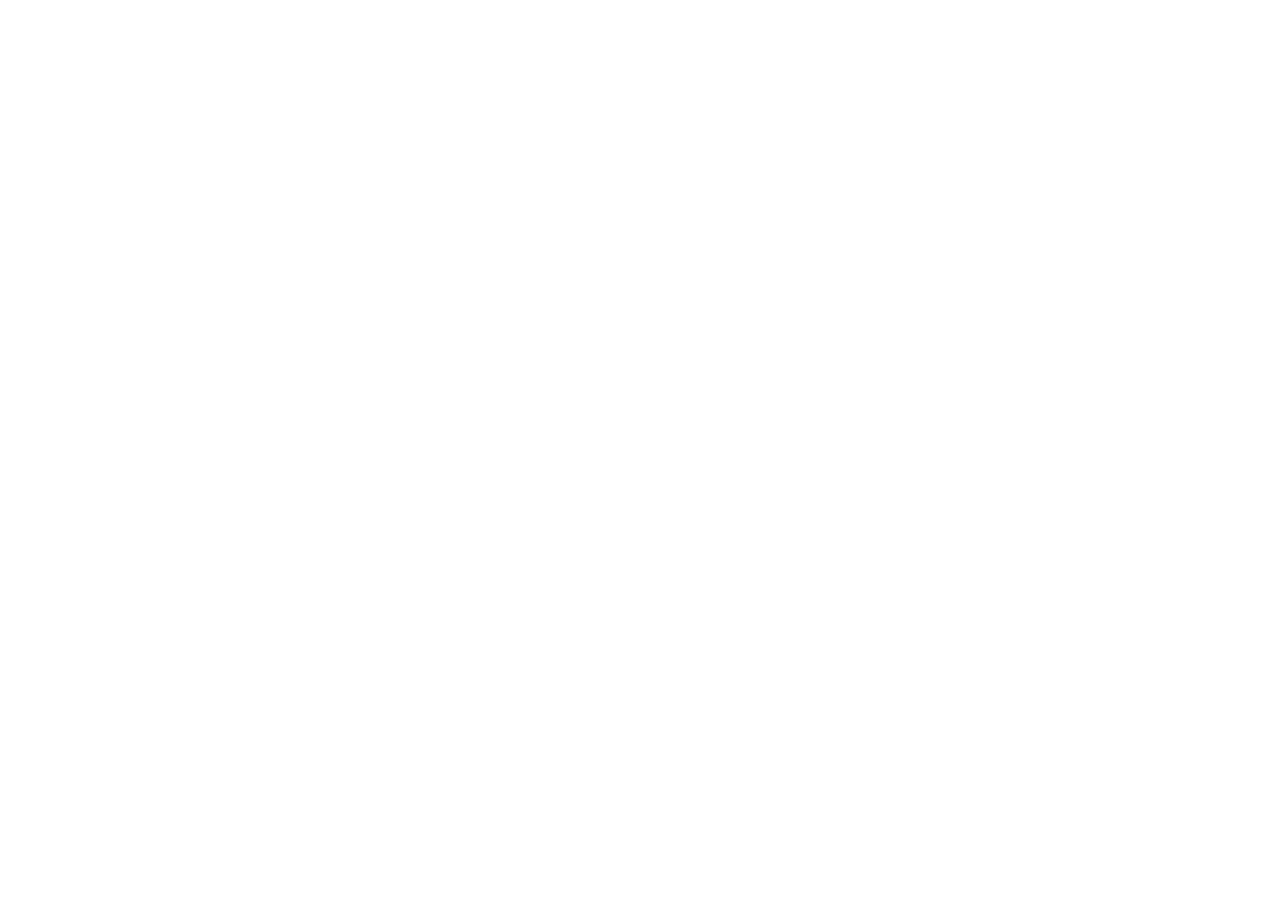
==== index.html @ d0759d0e "update files index" ====
<!DOCTYPE html>
<html lang="en">
<head>
    <meta charset="UTF-8">
    <meta http-equiv="X-UA-Compatible" content="IE=edge">
    <meta name="viewport" content="width=device-width, initial-scale=1.0">
    <title>Document</title>
</head>
<body>
    
</body>
</html>
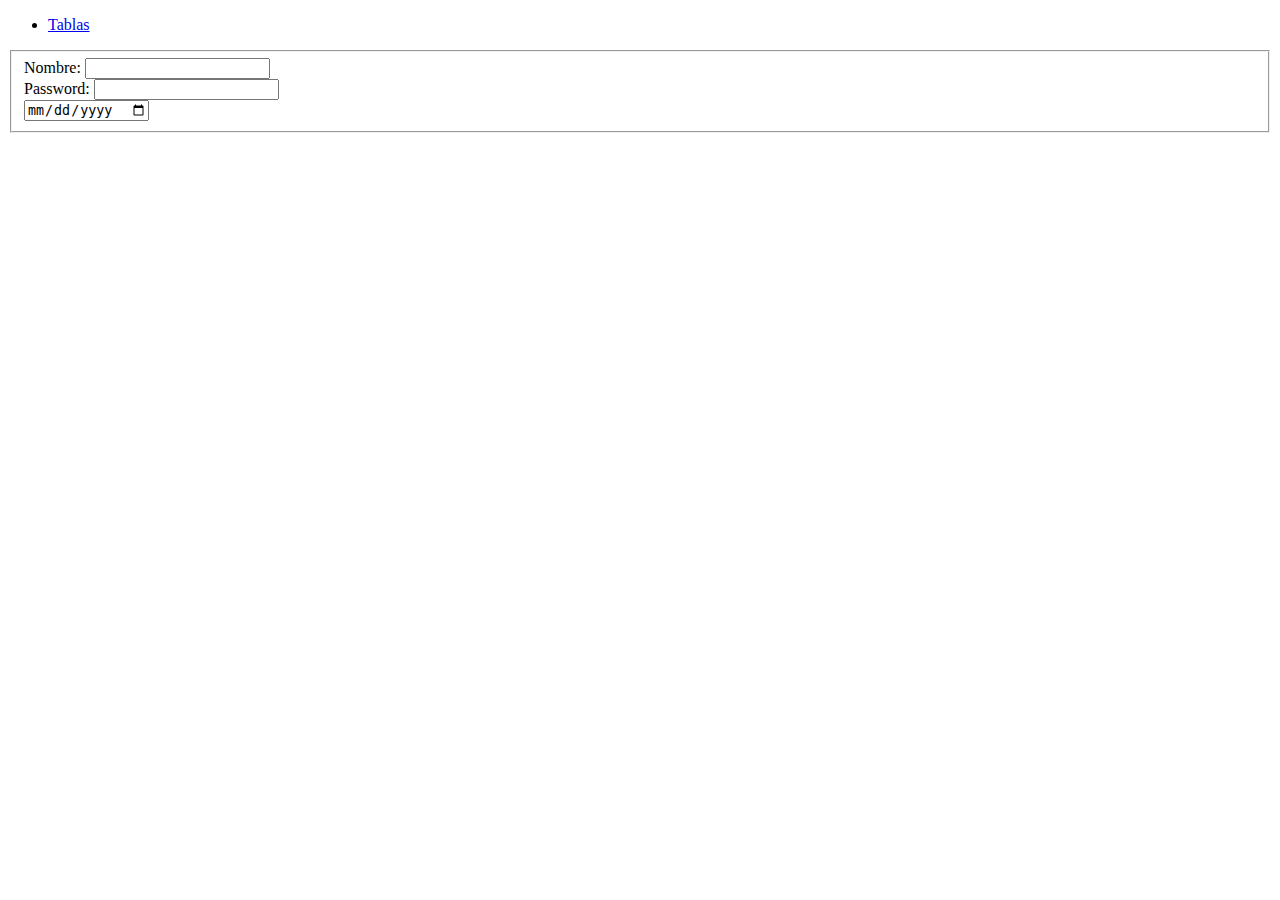
==== commit 43ba90c9: "add file tabla.html" ====
--- a/index.html
+++ b/index.html
@@ -7,6 +7,24 @@
     <title>Document</title>
 </head>
 <body>
-    
+    <nav>
+        <ul>
+            <li><a href="html/tablas.html">Tablas</a></li>
+        </ul>
+    </nav>
+    <form action="">
+        <fieldset>
+            <label for="">Nombre: </label>
+            <input type="text">
+            <br>
+            <label for="">Password: </label>
+            <input type="password">
+            <br>
+            <label for=""></label>
+            <input type="date" name="" id="">
+        </fieldset>
+    </form>
+    <br><br>
+    <iframe width="500" height="300" src="https://www.youtube.com/embed/ClpBmmvVKr8" title="Write Me Letters" frameborder="0" allow="accelerometer; autoplay; clipboard-write; encrypted-media; gyroscope; picture-in-picture; web-share" allowfullscreen></iframe>
 </body>
 </html>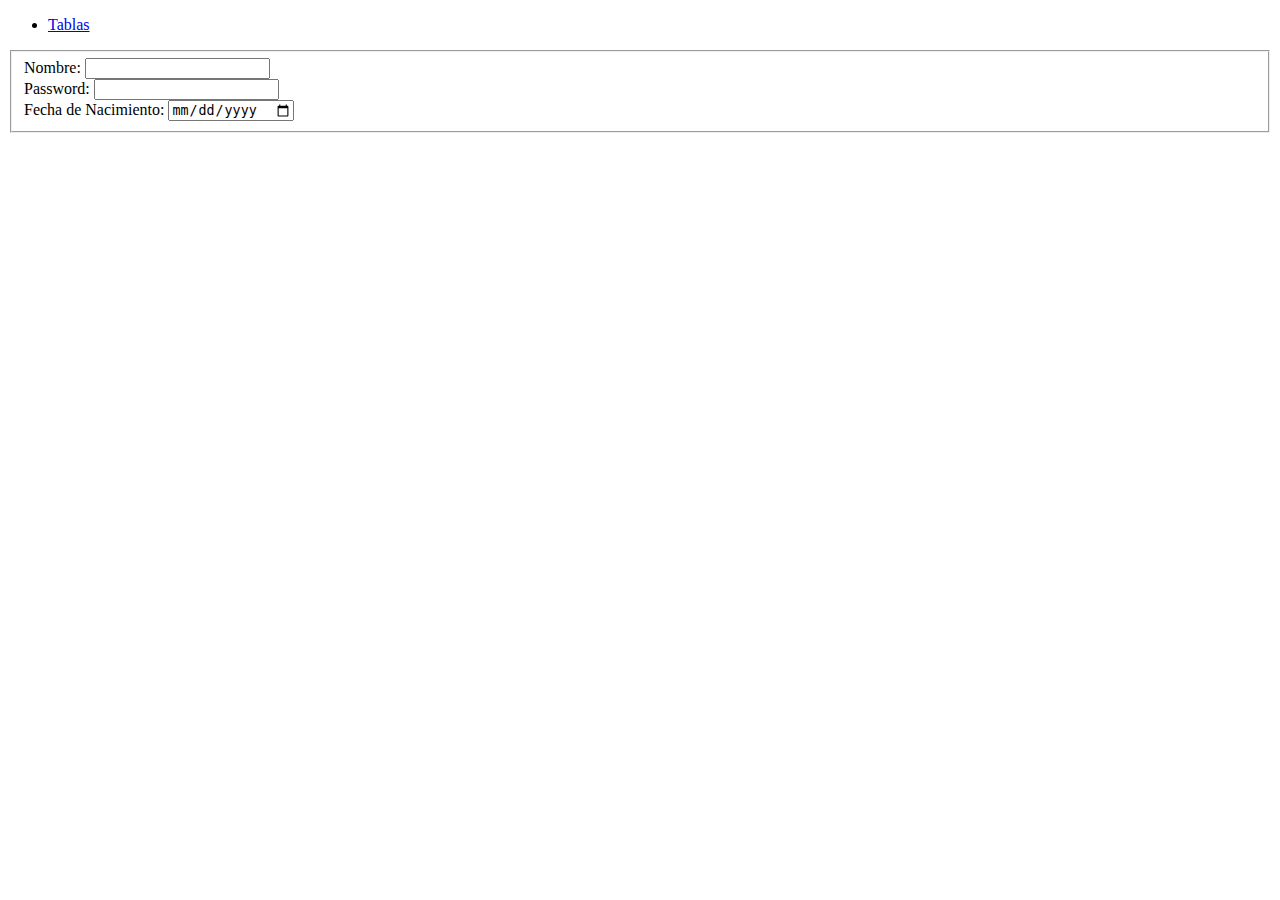
==== commit f2dfa606: "Arreglos en casa" ====
--- a/index.html
+++ b/index.html
@@ -20,7 +20,7 @@
             <label for="">Password: </label>
             <input type="password">
             <br>
-            <label for=""></label>
+            <label for="">Fecha de Nacimiento: </label>
             <input type="date" name="" id="">
         </fieldset>
     </form>
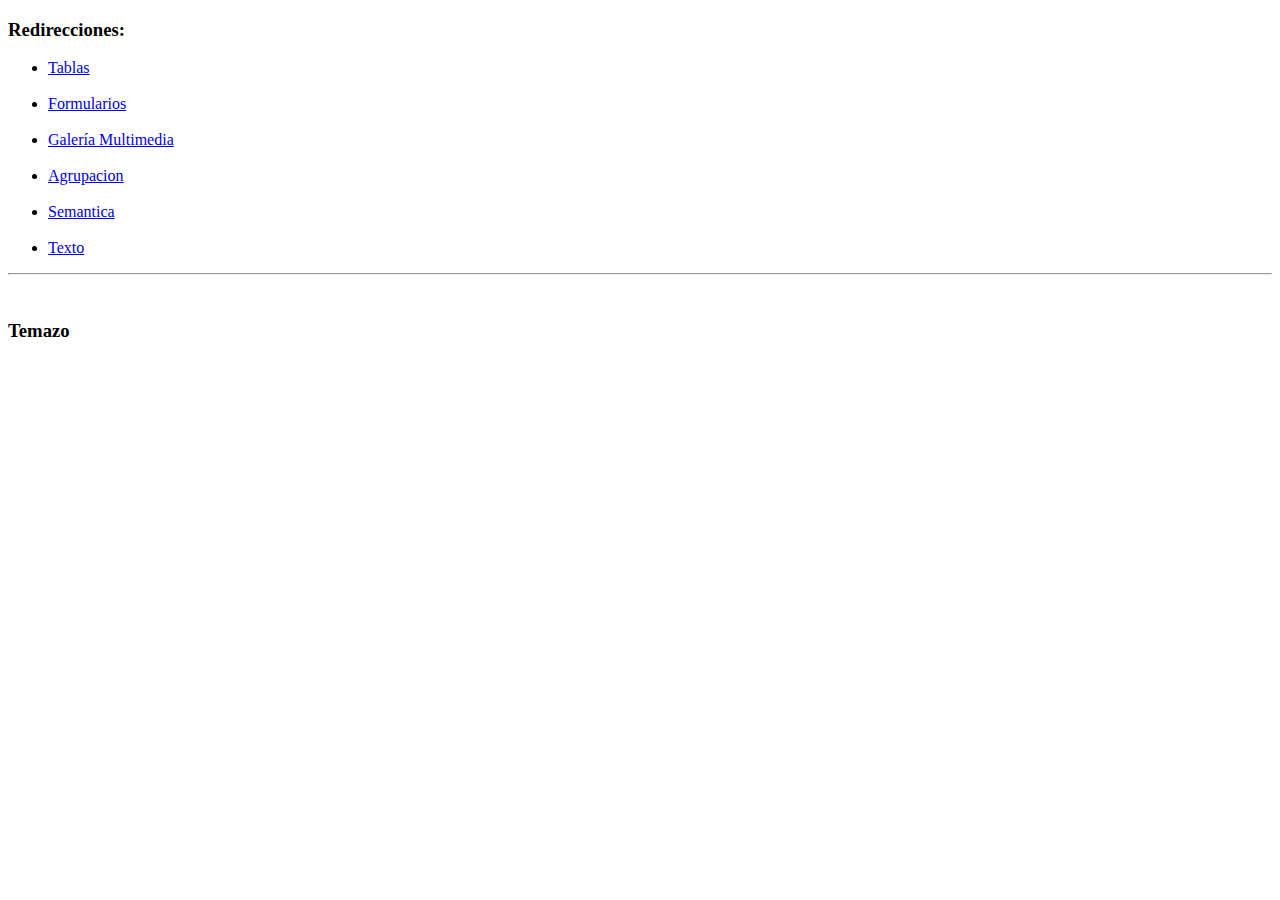
==== commit e8bf7f71: "Update Index" ====
--- a/index.html
+++ b/index.html
@@ -4,27 +4,29 @@
     <meta charset="UTF-8">
     <meta http-equiv="X-UA-Compatible" content="IE=edge">
     <meta name="viewport" content="width=device-width, initial-scale=1.0">
-    <title>Document</title>
+    <title>José</title>
 </head>
 <body>
+    <h3>Redirecciones:</h3>
     <nav>
         <ul>
             <li><a href="html/tablas.html">Tablas</a></li>
+            <br>
+            <li><a href="html/formularios.html">Formularios</a></li>
+            <br>
+            <li><a href="html/multimedia.html">Galería Multimedia</a></li>
+            <br>
+           <li><a href="html/agrupacion.html">Agrupacion</a></li>
+           <br>
+           <li><a href="html/semantica.html">Semantica</a></li>
+           <br>
+           <li><a href="html/texto.html">Texto</a></li>
         </ul>
     </nav>
-    <form action="">
-        <fieldset>
-            <label for="">Nombre: </label>
-            <input type="text">
-            <br>
-            <label for="">Password: </label>
-            <input type="password">
-            <br>
-            <label for="">Fecha de Nacimiento: </label>
-            <input type="date" name="" id="">
-        </fieldset>
-    </form>
-    <br><br>
+    <hr>
+    <br>
+    <p><h3>Temazo</h3></p>
+    <br>
     <iframe width="500" height="300" src="https://www.youtube.com/embed/ClpBmmvVKr8" title="Write Me Letters" frameborder="0" allow="accelerometer; autoplay; clipboard-write; encrypted-media; gyroscope; picture-in-picture; web-share" allowfullscreen></iframe>
 </body>
 </html>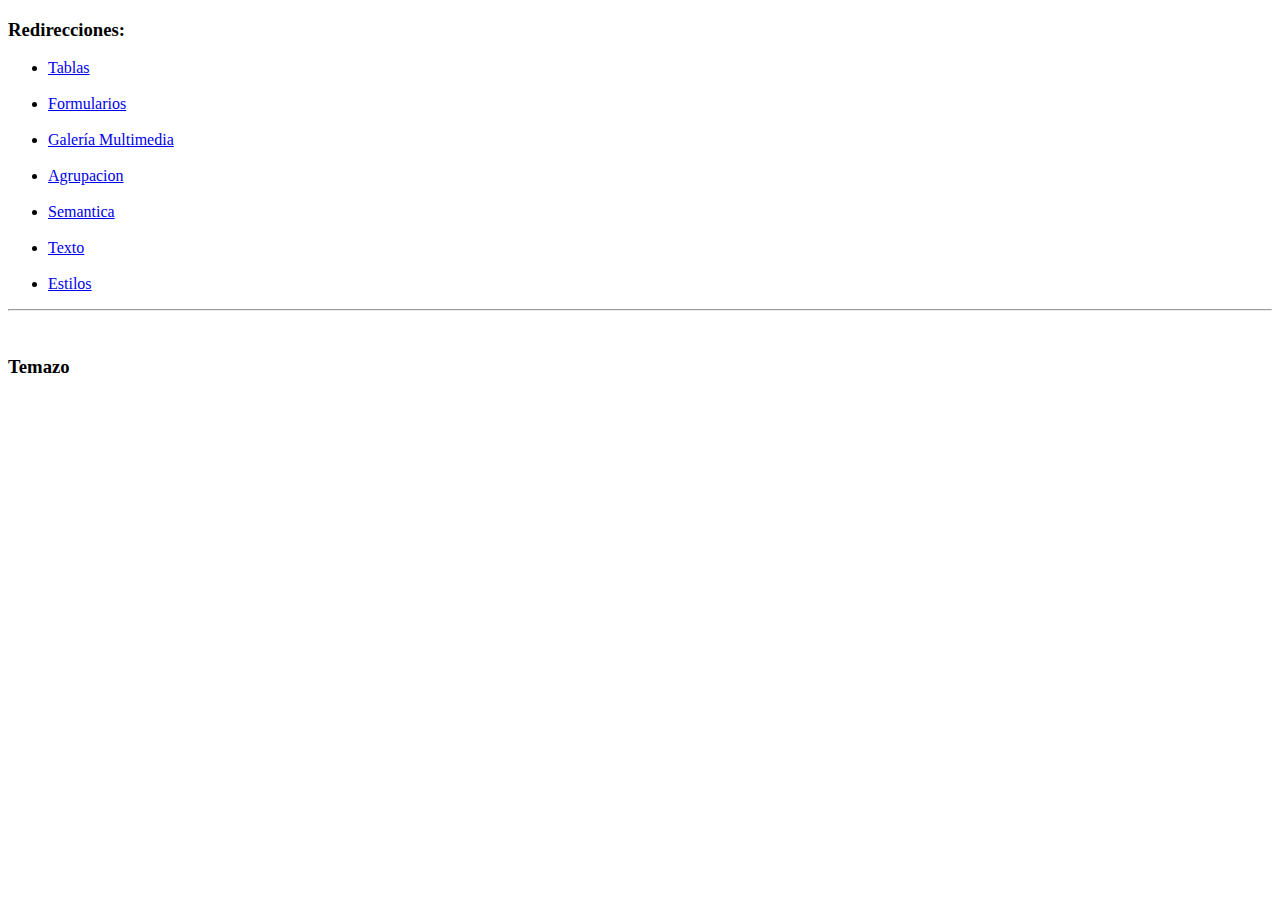
==== commit 3f154212: "Learning Css" ====
--- a/index.html
+++ b/index.html
@@ -18,9 +18,11 @@
             <br>
            <li><a href="html/agrupacion.html">Agrupacion</a></li>
            <br>
-           <li><a href="html/semantica.html">Semantica</a></li>
+           <li><a href="html/semantica.html">Semantica</a></li> 
            <br>
            <li><a href="html/texto.html">Texto</a></li>
+           <br>
+           <li><a href="html/estilos.html">Estilos</a></li>
         </ul>
     </nav>
     <hr>
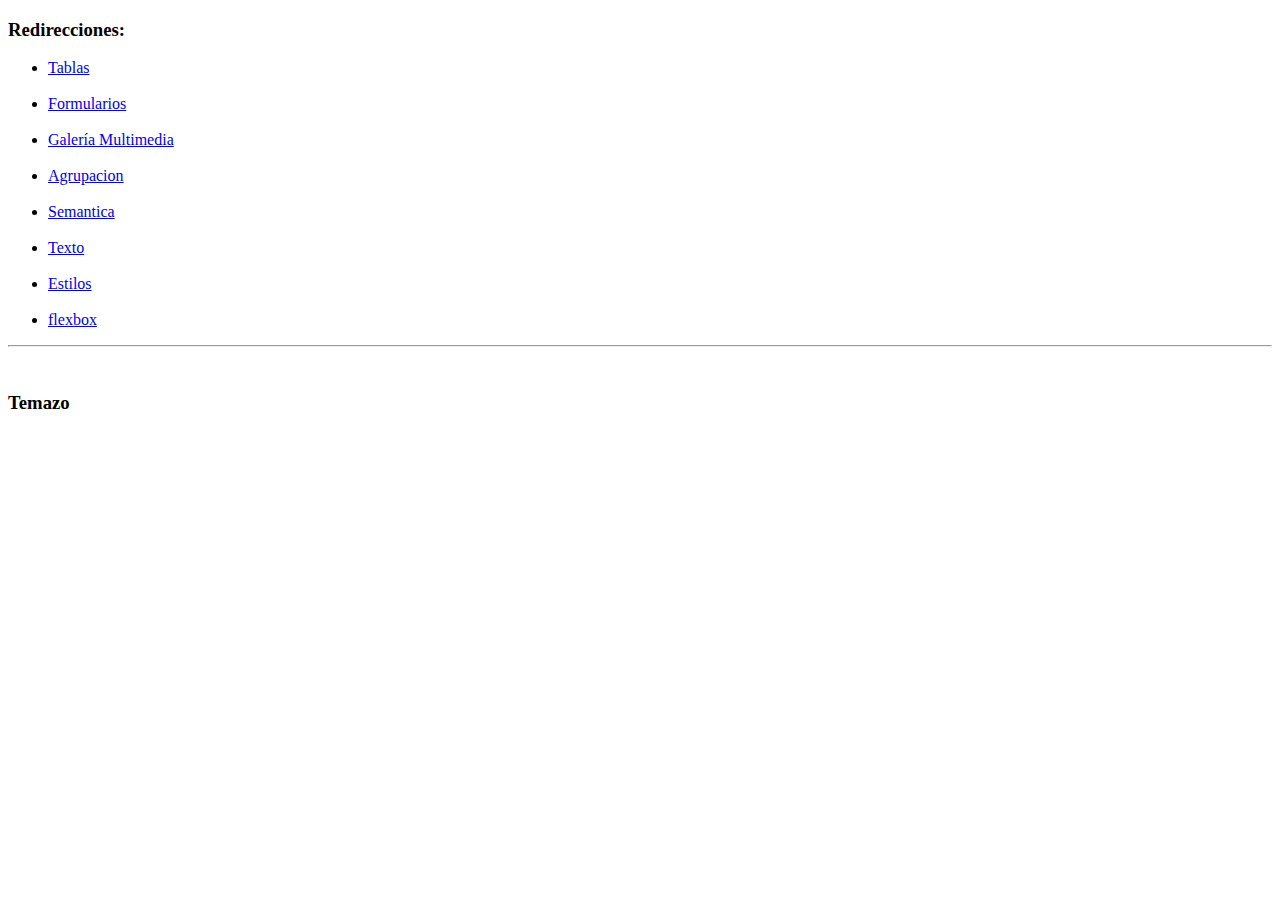
==== commit 7ce48849: "Learning flex" ====
--- a/index.html
+++ b/index.html
@@ -23,12 +23,13 @@
            <li><a href="html/texto.html">Texto</a></li>
            <br>
            <li><a href="html/estilos.html">Estilos</a></li>
+           <br>
+           <li><a href="html/flexbox.html">flexbox</a></li>
         </ul>
     </nav>
     <hr>
     <br>
     <p><h3>Temazo</h3></p>
     <br>
-    <iframe width="500" height="300" src="https://www.youtube.com/embed/ClpBmmvVKr8" title="Write Me Letters" frameborder="0" allow="accelerometer; autoplay; clipboard-write; encrypted-media; gyroscope; picture-in-picture; web-share" allowfullscreen></iframe>
 </body>
 </html>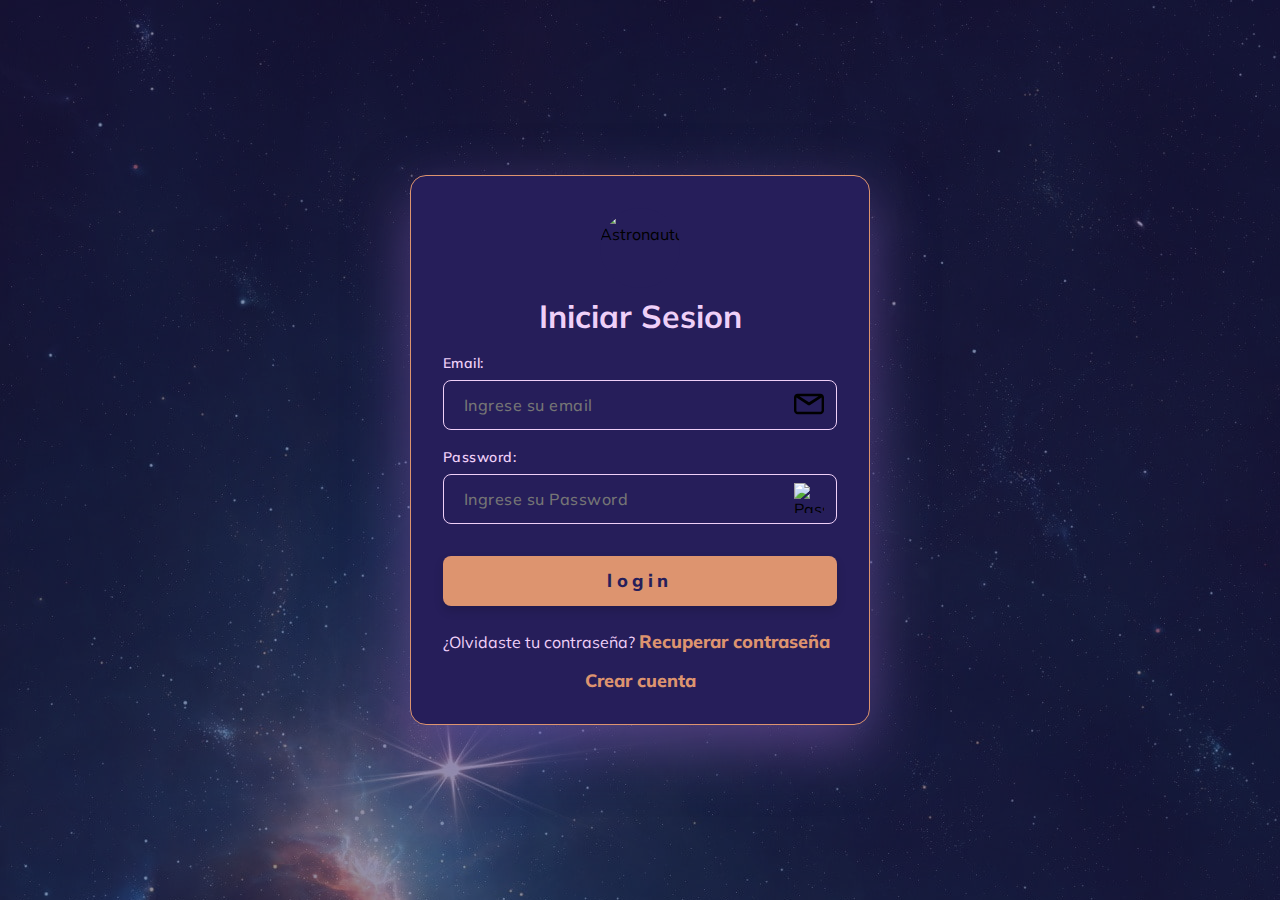
==== commit 3dd54cf8: "Interface login completed" ====
--- a/index.html
+++ b/index.html
@@ -5,31 +5,42 @@
     <meta http-equiv="X-UA-Compatible" content="IE=edge">
     <meta name="viewport" content="width=device-width, initial-scale=1.0">
     <title>José</title>
+    <link rel="stylesheet" href="css/login.css">
 </head>
 <body>
-    <h3>Redirecciones:</h3>
-    <nav>
-        <ul>
-            <li><a href="html/tablas.html">Tablas</a></li>
-            <br>
-            <li><a href="html/formularios.html">Formularios</a></li>
-            <br>
-            <li><a href="html/multimedia.html">Galería Multimedia</a></li>
-            <br>
-           <li><a href="html/agrupacion.html">Agrupacion</a></li>
-           <br>
-           <li><a href="html/semantica.html">Semantica</a></li> 
-           <br>
-           <li><a href="html/texto.html">Texto</a></li>
-           <br>
-           <li><a href="html/estilos.html">Estilos</a></li>
-           <br>
-           <li><a href="html/flexbox.html">flexbox</a></li>
-        </ul>
-    </nav>
-    <hr>
-    <br>
-    <p><h3>Temazo</h3></p>
-    <br>
+    <div class="background"></div>
+    <div class="centering">
+        <form action="" class="my_form">
+            <div class="login_welcome">
+                <!-- img.login+h1{Iniciar Sesion} -->
+                <img src="https://esports.as.com/2020/05/13/league-of-legends/nuevos-aspectos-Astronauta-League-Legends_1354674547_393061_1024x604.jpg" alt="Astronauta" class="login">
+                <h1>Iniciar Sesion</h1>
+            </div>
+            <div class="text_field">
+                <label for="email">Email:</label>
+                <input type="email" id="email" name="email" placeholder="Ingrese su email" aria-label="email" required>
+                <!-- Required para hacerlo obligatorio -->
+                <img src="img/email-svgrepo-com.svg" alt="email">
+            </div>
+            <div class="text_field">
+                <label for="password">Password:</label>
+                <input type="password" id="password" name="password" placeholder="Ingrese su Password" aria-label="password" required>
+                <!-- Required para hacerlo obligatorio -->
+                <img src="https://cdn-icons-png.flaticon.com/512/345/345535.png" alt="Password">
+            </div>
+            <input type="submit" value="login" class="my_form_button">
+            <!-- .my_form_actions>div>span+a -->
+            <div class="my_form_actions">
+                <div>
+                    <span>¿Olvidaste tu contraseña?</span>
+                    <a href="#" title="Recuperar contraseña">Recuperar contraseña</a>
+                </div>
+                <div class="my_form_signup">
+                    <a href="#" title="Crear cuenta">Crear cuenta</a>
+                    <!-- Tittle muestra un mensaje al pasar el mouse sobre -->
+                </div>
+            </div>
+        </form>
+    </div>
 </body>
 </html>--- a/css/login.css
+++ b/css/login.css
@@ -0,0 +1,189 @@
+@import url('https://fonts.googleapis.com/css2?family=Mulish&display=swap');
+
+:root{
+    --primary: #dd946f;
+    --primary-hover: #cd7d7c;
+    --secondary: #efd0f8;
+    --secondary-hover: #b8a1d9;
+    --aura: #9265ca80;
+    --background: #261e5a;
+}
+*{
+    margin: 0;
+    padding: 0;
+    box-sizing: border-box;
+    background-color: var(--background);
+    font-family: Mulish;
+}
+
+h1{
+    color: var(--secondary);
+}
+
+.background{
+    content: "";
+    position: absolute;
+    height: 100vh;
+    width: 100vw;
+    display: grid;
+    place-items: center;
+    background-image: url(../img/wallpaperflare.com_wallpaper.jpg);
+    background-repeat: no-repeat;
+    background-size: auto;
+    opacity: 0.5;
+}
+
+.centering{
+    display: flex;
+    justify-content: center;
+    align-items: center;
+    height: 100vh;
+    width: 100vw;
+}
+.my_form{
+    display: flex;
+    flex-direction: column;
+    position: absolute;
+    gap: 16px;
+    background-color: var(--background);
+    border: 1px solid var(--primary);
+    border-radius: 16px;
+    box-shadow: 0 20px 60px var(--aura);
+    min-width: 280px;
+    max-width: 460px;
+    width: 100%;
+    padding: 32px;
+}
+
+.login{
+    height: 80px;
+    width: 80px;
+    border-radius: 50%;
+    object-fit: cover;
+}
+
+.login_welcome{
+    display: flex;
+    width: 100%;
+    justify-content: center;
+    align-items: center;
+    flex-direction: column;
+    gap: 8px;
+}
+
+.my_form_button{
+    background-color: var(--primary);
+    color: var(--background);
+    white-space: nowrap;
+    border: none;
+    display: flex;
+    justify-content: center;
+    align-items: center;
+    margin-top: 16px;
+    line-height: 50px;
+    outline: none;
+    font-size: 18px;
+    letter-spacing: 0.25em;
+    text-decoration: none;
+    font-weight: 800;
+    min-height: 50px;
+    width: 100%;
+    border-radius: 8px;
+    box-shadow: 0 5px 10px rgba(0, 0, 0, .15);
+    transition: all .3s ease;
+    cursor: pointer;
+}
+
+.text_field input{
+    color: var(--secondary);
+    font-size: 16px;
+    font-weight: 500;
+    max-width: 100%;
+    width: 100%;
+    border: 1px solid var(--secondary);
+    height: 50px;
+    letter-spacing: .03rem;
+    background-color: transparent;
+    outline: none;
+    transition: .25s;
+    border-radius: 8px;
+    text-indent: 20px;
+    margin-top: 8px;
+}
+
+.my_form_button:hover{
+    background-color: var(--primary-hover);
+}
+
+.text_field{
+    position: relative;
+}
+
+.text_field img{
+    position: absolute;
+    right: -2px;
+    bottom: -4px;
+    width: 30px;
+    height: 30px;
+    transform: translate(-50%, -50%);
+    transform-origin: center;
+}
+
+.text_field input:focus{
+    border: 1px solid var(--primary);
+}
+
+.text_field label{
+    color: var(--secondary);
+    font-size: 14px;
+    font-weight: 600;
+    letter-spacing: .03rem;
+    z-index: 10;
+}
+
+.input_icon{
+    position: absolute;
+    bottom: 0;
+    top: 55%;
+    right: 8px;
+    transform:: translate(-50%,-50%);
+    transform-origin: center;
+}
+
+.my_form_actions{
+    display: flex;
+    flex-direction: column;
+    color: var(--secondary);
+    gap: 16px;
+    margin-top: 8px;
+}
+
+.my_form_actions a{
+    color: var(--secondary);
+    font-weight: 600;
+}
+
+.my_form_actions a:hover{
+    color: #a7a2cb;
+}
+
+.my_form_row{
+    display: flex;
+    justify-content: space-between;
+}
+
+.my_form_signup{
+    display: flex;
+    justify-content: center;
+}
+
+.my_form a{
+    color: var(--primary);
+    font-weight: 800;
+    text-decoration: none;
+    font-size: 18px;    
+}
+
+.my_form_signup a:hover{
+    color: var(--primary);
+}